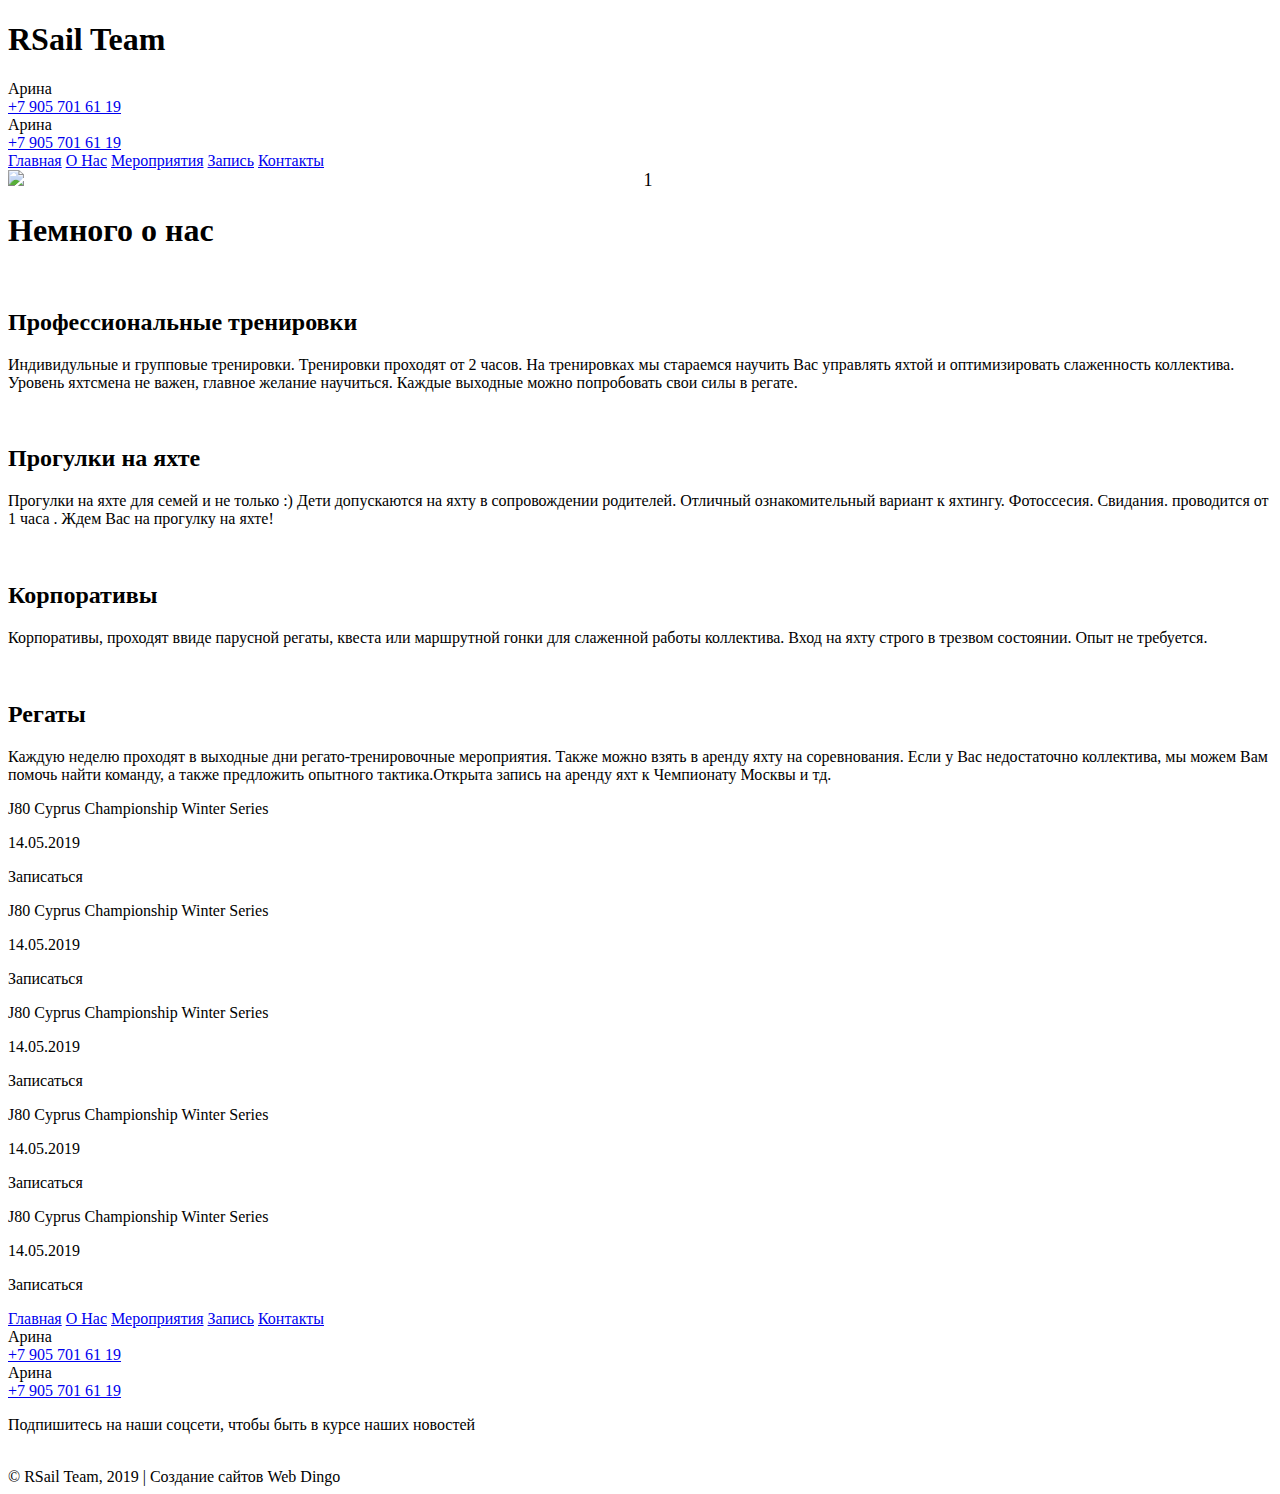
==== index.html @ 5bf7dda9 "About ready not font" ====
<!DOCTYPE html>
<html lang="en">

<head>
    <meta charset="UTF-8">
    <meta name="viewport" content="width=device-width, initial-scale=1.0">
    <meta http-equiv="X-UA-Compatible" content="ie=edge">
    <title>Главная</title>
    <!-- <link rel="stylesheet" href="libs/assets/owl.carousel.min.css">
    <link rel="stylesheet" href="libs/assets/owl.theme.default.css"> -->


    <link href="https://fonts.googleapis.com/css?family=Roboto:400,700&display=swap" rel="stylesheet">


    <link rel="stylesheet" href="css/style.css">
    <!-- <link rel="stylesheet" href="css/main.css">
    <link rel="stylesheet" href="css/header-top.css">
    <link rel="stylesheet" href="css/header-menu.css">
    <link rel="stylesheet" href="css/content.css">
    <link rel="stylesheet" href="css/footer.css"> -->

</head>

<body>
    <!-- header-top-panel -->
    <div class="header-top-panel">
        <div class="container">
            <div class="header-top_row">
                <div class="logo">
                    <h1 class="logo-text">R<span class="logo-span-s">S</span>ail T<span class="logo-span-e">e</span>am</h1>
                </div>
            <!-- <div class="header-contact"> -->
                <div class="header-top-user_row">
                    <div class="header-contact_user">
                        <div class="top_user"><img class="img-user" src="img/captain.png" width="40" alt=""><span class="header-contact_name">Арина</span></div>
                        <div class="top_user"><a class="user-link" href="#"><img class="img-user" src="img/whatsapp.png" width="40" alt=""><span class="header-contact_tel">+7 905 701 61 19</span></a></div>
                    </div>
                    <div class="header-contact_user">
                        <div class="top_user"><img class="img-user" src="img/captain.png" width="40" alt=""><span class="header-contact_name">Арина</span></div>
                        <div class="top_user"><a class="user-link" href="#"><img class="img-user" src="img/whatsapp.png" width="40" alt=""><span class="header-contact_tel">+7 905 701 61 19</span></a></div>
                    </div>

                </div>
            <!-- </div> -->
            </div>
        </div>
    </div>
    <!-- //header-top-panel -->

    <!-- header-menu -->
    <div class="header-menu">
        <div class="container">
                <div class="dropmenu"><a href="#" id="drop-menu" class="btn-menu"><span></span></a></div>
            <nav id="DMenu" class="header-nav">
                <a class="header__nav-link header__nav-link--active" href="index.html">Главная</a>
                <a class="header__nav-link" href="about.html">О Нас</a>
                <a class="header__nav-link" href="#">Мероприятия</a>
                <a class="header__nav-link" href="#">Запись</a>
                <a class="header__nav-link" href="#">Контакты</a>
            </nav>
        </div>
    </div>
     <!-- //header-menu -->

     <!-- содержимое сайта content -->
     <div class="content">
        <div class="container">
            <div class="content_row">
                <!-- Левый блок с контентом -->
                <div class="content-left">
                    <!-- блок с каруселью -->
                    <link type="text/css" rel="stylesheet" href="css/swiper.min.css" />
                    <style>
                        .swiper-container {
                            width: 100%;
                        }
                        .swiper-slide {
                            text-align: center;
                            font-size: 18px;
                            background: #fff;
                            /* Center slide text vertically */
                            display: -webkit-box;
                            display: -ms-flexbox;
                            display: -webkit-flex;
                            display: flex;
                            -webkit-box-pack: center;
                            -ms-flex-pack: center;
                            -webkit-justify-content: center;
                            justify-content: center;
                            -webkit-box-align: center;
                            -ms-flex-align: center;
                            -webkit-align-items: center;
                            align-items: center;
                        }
                        .swiper-slide img{
                            width: 100%;
                        }
                    </style>
                    <div class="swiper-container">
                        <div class="swiper-wrapper">
                            <div class="swiper-slide">
                                <img src="img/carusel.png" alt="1">
                            </div>
                        </div>
                        <div class="swiper-pagination"></div>
                    </div>
                    <script type="text/javascript" src="js/swiper.min.js"></script>
                    <script>
                        window.onload = function(){
                            var swiper = new Swiper('.swiper-container', {
                                pagination: {
                                    el: '.swiper-pagination',
                                },
                            });
                            window.onresize = function() {
                                console.log('d');
                                swiper.updateSlides();
                            };
                        };
                    </script>
                    <!-- <div class="m-carousel">
                        <div class="carousel">
                            <div class="carousel-img">
                                <img src="img/carusel.png" alt="1">
                            </div>
                            <div class="carousel-img">
                                <img src="img/carusel.png" alt="1">
                            </div>
                            <div class="carousel-img">
                                <img src="img/carusel.png" alt="1">
                            </div>
                        </div>
                     </div> -->
                    <!-- блок с каруселью -->

                    <h1 class="h-title">Немного о нас</h1>
                    <!-- блок карточки -->
                    <div class="card-row">
                        <div class="card">
                            <img src="img/windsurfing.png" alt="">
                            <h2 class="card-title">Профессиональные тренировки</h2>
                            <p class="card-text">Индивидульные и групповые тренировки. Тренировки проходят от 2 часов. На тренировках мы стараемся научить Вас управлять яхтой и оптимизировать слаженность коллектива. Уровень яхтсмена не важен, главное желание научиться. Каждые выходные можно попробовать свои силы в регате.</p>
                        </div>
                        <div class="card">
                            <img src="img/summer.png" alt="">
                            <h2 class="card-title">Прогулки на яхте</h2>
                            <p class="card-text">Прогулки на яхте для семей и не только :) Дети допускаются на яхту в сопровождении родителей. Отличный ознакомительный вариант к яхтингу. Фотоссесия. Свидания. проводится от 1 часа . Ждем Вас на прогулку на яхте!</p>
                        </div>
                        <div class="card">
                            <img src="img/summer-holidays.png" alt="">
                            <h2 class="card-title">Корпоративы</h2>
                            <p class="card-text">Корпоративы, проходят ввиде парусной регаты, квеста или маршрутной гонки для слаженной работы коллектива. Вход на яхту строго в трезвом состоянии. Опыт не требуется.</p>
                        </div>
                        <div class="card">
                            <img src="img/regatta.png" alt="">
                            <h2 class="card-title">Регаты</h2>
                            <p class="card-text">Каждую неделю проходят в выходные дни регато-тренировочные мероприятия. Также можно взять в аренду яхту на соревнования. Если у Вас недостаточно коллектива, мы можем Вам помочь найти команду, а также предложить опытного тактика.Открыта запись на аренду яхт к Чемпионату Москвы и тд.</p>
                        </div>
                    </div>
                    <!-- //блок карточки -->
                </div>
                <!-- //Левый блок с контентом -->

                <!-- Правый блок с мероприятиями -->
                <div class="content-right">
                    <!-- блок с мероприятием  -->
                    <div class="content-right_event">
                        <p class="event-title">J80 Cyprus Championship Winter Series</p>
                        <div class="event-row">
                            <p class="event-data">14.05.2019</p>
                            <p class="event-record">Записаться</p>
                        </div>
                    </div>
                     <!-- //блок с мероприятием  -->
                    <!-- блок с мероприятием  -->
                    <div class="content-right_event">
                        <p class="event-title">J80 Cyprus Championship Winter Series</p>
                        <div class="event-row">
                            <p class="event-data">14.05.2019</p>
                            <p class="event-record">Записаться</p>
                        </div>
                    </div>
                     <!-- //блок с мероприятием  -->
                    <!-- блок с мероприятием  -->
                    <div class="content-right_event">
                        <p class="event-title">J80 Cyprus Championship Winter Series</p>
                        <div class="event-row">
                            <p class="event-data">14.05.2019</p>
                            <p class="event-record">Записаться</p>
                        </div>
                    </div>
                     <!-- //блок с мероприятием  -->
                    <!-- блок с мероприятием  -->
                    <div class="content-right_event">
                        <p class="event-title">J80 Cyprus Championship Winter Series</p>
                        <div class="event-row">
                            <p class="event-data">14.05.2019</p>
                            <p class="event-record">Записаться</p>
                        </div>
                    </div>
                     <!-- //блок с мероприятием  -->
                    <!-- блок с мероприятием  -->
                    <div class="content-right_event">
                        <p class="event-title">J80 Cyprus Championship Winter Series</p>
                        <div class="event-row">
                            <p class="event-data">14.05.2019</p>
                            <p class="event-record">Записаться</p>
                        </div>
                    </div>
                     <!-- //блок с мероприятием  -->
                   

                </div>
                <!-- //Правый блок с мероприятиями -->
                
            </div>
        </div>
     </div>
     <!-- //содержимое сайта content -->

     <!-- футер -->
     <footer class="footer">
         <div class="container">
            <div class="footer-row">
                <div class="footer-menu">
                    <nav class="footer-nav">
                        <a class="footer__nav-link footer__nav-link--active" href="#">Главная</a>
                        <a class="footer__nav-link" href="#">О Нас</a>
                        <a class="footer__nav-link" href="#">Мероприятия</a>
                        <a class="footer__nav-link" href="#">Запись</a>
                        <a class="footer__nav-link" href="#">Контакты</a>
                    </nav>
                </div>

                <div class="footer-user">
                    <div class="header-top-user_row">
                        <div class="header-contact_user">
                            <div class="top_user"><img class="img-user" src="img/captain.png" width="40" alt=""><span class="header-contact_name">Арина</span></div>
                            <div class="top_user"><a class="fuser-link" href="#"><img class="img-user" src="img/whatsapp.png" width="40" alt=""><span class="header-contact_tel">+7 905 701 61 19</span></a></div>
                        </div>
                        <div class="header-contact_user">
                            <div class="top_user"><img class="img-user" src="img/captain.png" width="40" alt=""><span class="header-contact_name">Арина</span></div>
                            <div class="top_user"><a class="fuser-link" href="#"><img class="img-user" src="img/whatsapp.png" width="40" alt=""><span class="header-contact_tel">+7 905 701 61 19</span></a></div>
                        </div>
    
                    </div>
                </div>

                <div class="footer-socialnet">
                    <p class="subsoc">Подпишитесь на наши соцсети, чтобы быть в курсе наших новостей</p>
                    <a href="#"><img src="img/instagram.png" alt=""></a>
                    <a href="#"><img src="img/vk.png" alt=""></a>
                    <a href="#"><img src="img/facebook.png" alt=""></a>
                    
                </div>

            </div>
            <div class="author">© RSail Team, 2019 | Создание сайтов Web Dingo</div>     
         </div>     
     </footer>
     <!-- //футер -->


     <script src="js/menu.js"></script>



     <!-- <script src="js/jq/jquery-3.4.1.min.js"></script>
     <script src="libs/owl.carousel.min.js"></script>
     <script src="js/main.js"></script> -->

</body>

</html>
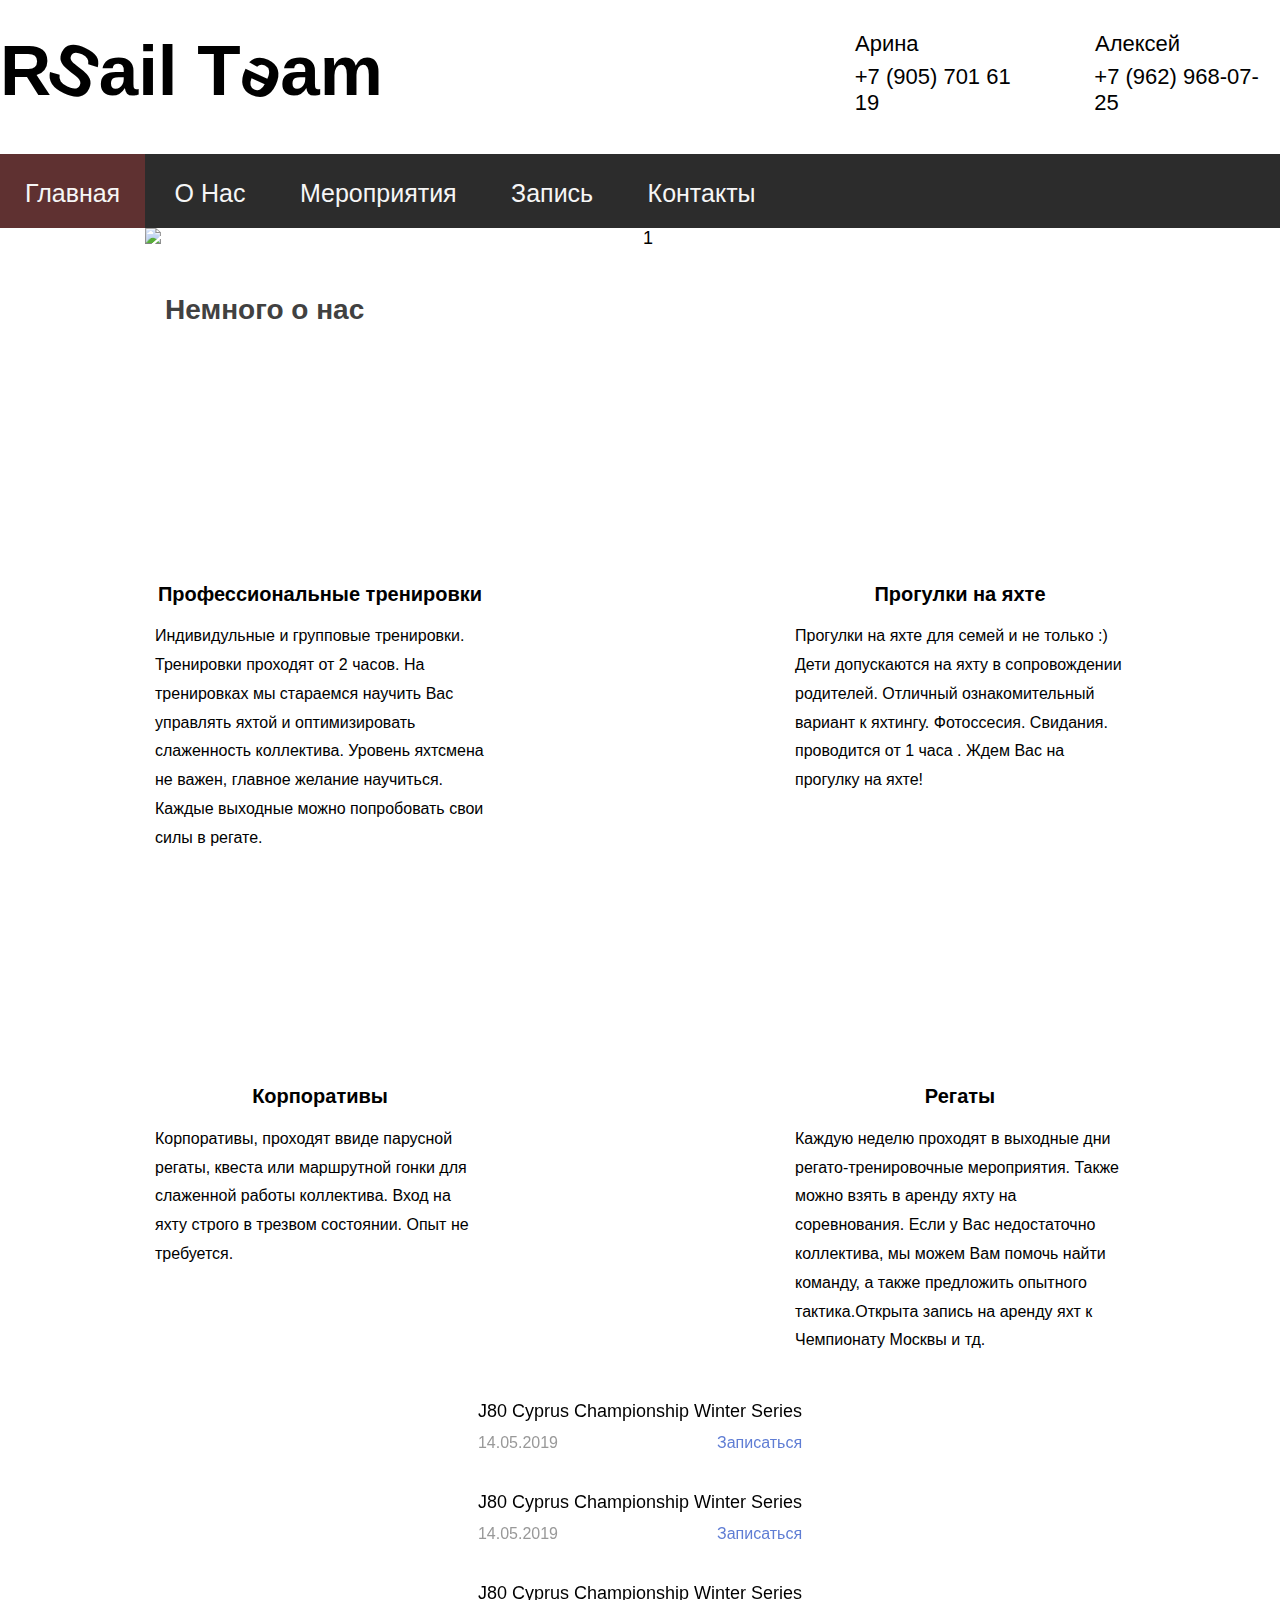
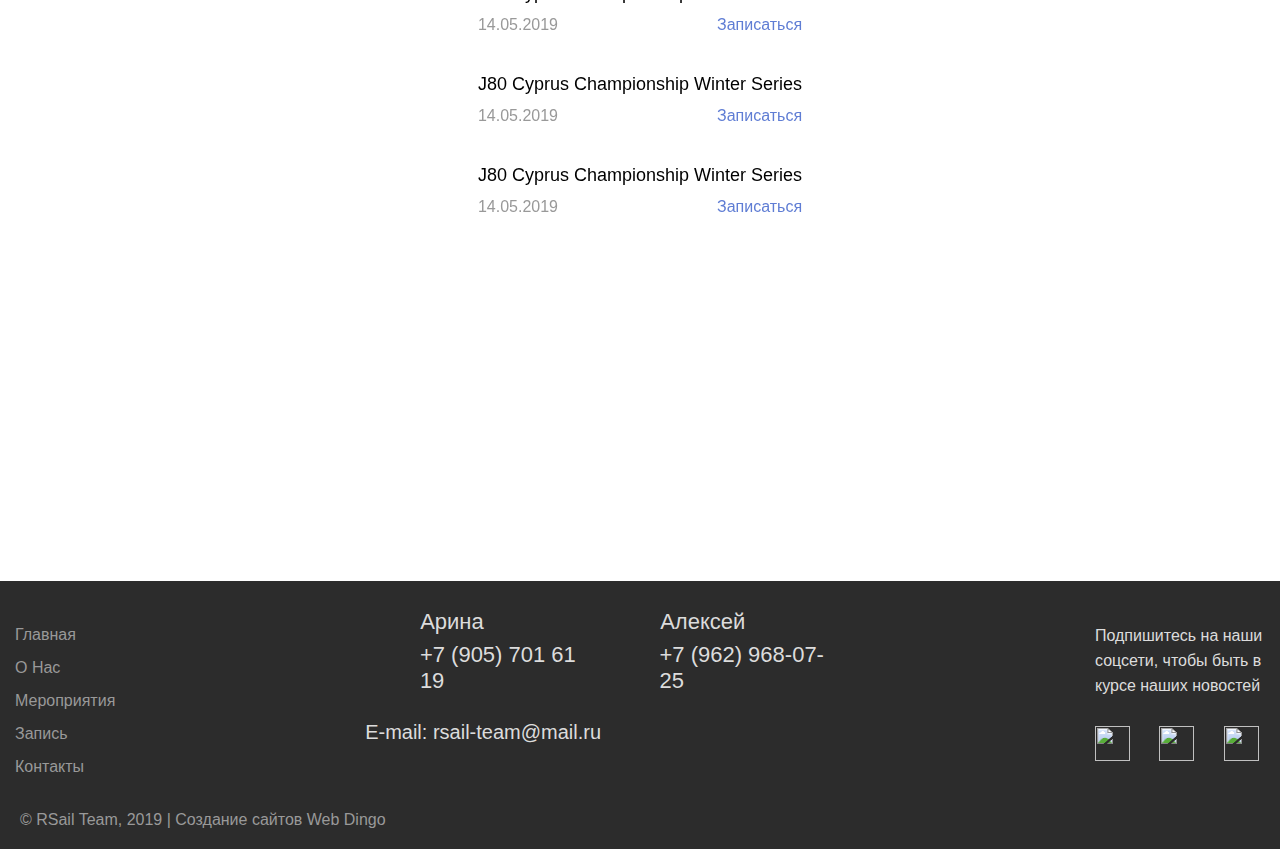
==== commit 677c067f: "fonts is Index 27.02.20" ====
--- a/index.html
+++ b/index.html
@@ -10,15 +10,17 @@
     <link rel="stylesheet" href="libs/assets/owl.theme.default.css"> -->
 
 
-    <link href="https://fonts.googleapis.com/css?family=Roboto:400,700&display=swap" rel="stylesheet">
-
-
+    <link href="https://fonts.googleapis.com/css?family=Farro:400,700|Noto+Serif:400,700|PT+Sans:400,700&display=swap&subset=cyrillic-ext,latin-ext" rel="stylesheet">
+
+        
     <link rel="stylesheet" href="css/style.css">
+    <link rel="stylesheet" href="css/fonts.css">
     <!-- <link rel="stylesheet" href="css/main.css">
     <link rel="stylesheet" href="css/header-top.css">
     <link rel="stylesheet" href="css/header-menu.css">
     <link rel="stylesheet" href="css/content.css">
     <link rel="stylesheet" href="css/footer.css"> -->
+    
 
 </head>
 
@@ -34,13 +36,12 @@
                 <div class="header-top-user_row">
                     <div class="header-contact_user">
                         <div class="top_user"><img class="img-user" src="img/captain.png" width="40" alt=""><span class="header-contact_name">Арина</span></div>
-                        <div class="top_user"><a class="user-link" href="#"><img class="img-user" src="img/whatsapp.png" width="40" alt=""><span class="header-contact_tel">+7 905 701 61 19</span></a></div>
-                    </div>
-                    <div class="header-contact_user">
-                        <div class="top_user"><img class="img-user" src="img/captain.png" width="40" alt=""><span class="header-contact_name">Арина</span></div>
-                        <div class="top_user"><a class="user-link" href="#"><img class="img-user" src="img/whatsapp.png" width="40" alt=""><span class="header-contact_tel">+7 905 701 61 19</span></a></div>
-                    </div>
-
+                        <div class="top_user"><a class="user-link" href="#"><img class="img-user" src="img/whatsapp.png" width="40" alt=""><span class="header-contact_tel">+7 (905) 701 61 19</span></a></div>
+                    </div>
+                    <div class="header-contact_user">
+                        <div class="top_user"><img class="img-user" src="img/captain.png" width="40" alt=""><span class="header-contact_name">Алексей</span></div>
+                        <div class="top_user"><a class="user-link" href="#"><img class="img-user" src="img/whatsapp.png" width="40" alt=""><span class="header-contact_tel">+7 (962) 968-07-25</span></a></div>
+                    </div>
                 </div>
             <!-- </div> -->
             </div>
@@ -55,7 +56,7 @@
             <nav id="DMenu" class="header-nav">
                 <a class="header__nav-link header__nav-link--active" href="index.html">Главная</a>
                 <a class="header__nav-link" href="about.html">О Нас</a>
-                <a class="header__nav-link" href="#">Мероприятия</a>
+                <a class="header__nav-link" href="activity-item.html">Мероприятия</a>
                 <a class="header__nav-link" href="#">Запись</a>
                 <a class="header__nav-link" href="#">Контакты</a>
             </nav>
@@ -221,45 +222,45 @@
 
      <!-- футер -->
      <footer class="footer">
-         <div class="container">
-            <div class="footer-row">
-                <div class="footer-menu">
-                    <nav class="footer-nav">
-                        <a class="footer__nav-link footer__nav-link--active" href="#">Главная</a>
-                        <a class="footer__nav-link" href="#">О Нас</a>
-                        <a class="footer__nav-link" href="#">Мероприятия</a>
-                        <a class="footer__nav-link" href="#">Запись</a>
-                        <a class="footer__nav-link" href="#">Контакты</a>
-                    </nav>
-                </div>
-
-                <div class="footer-user">
-                    <div class="header-top-user_row">
-                        <div class="header-contact_user">
-                            <div class="top_user"><img class="img-user" src="img/captain.png" width="40" alt=""><span class="header-contact_name">Арина</span></div>
-                            <div class="top_user"><a class="fuser-link" href="#"><img class="img-user" src="img/whatsapp.png" width="40" alt=""><span class="header-contact_tel">+7 905 701 61 19</span></a></div>
-                        </div>
-                        <div class="header-contact_user">
-                            <div class="top_user"><img class="img-user" src="img/captain.png" width="40" alt=""><span class="header-contact_name">Арина</span></div>
-                            <div class="top_user"><a class="fuser-link" href="#"><img class="img-user" src="img/whatsapp.png" width="40" alt=""><span class="header-contact_tel">+7 905 701 61 19</span></a></div>
-                        </div>
-    
-                    </div>
-                </div>
-
-                <div class="footer-socialnet">
-                    <p class="subsoc">Подпишитесь на наши соцсети, чтобы быть в курсе наших новостей</p>
-                    <a href="#"><img src="img/instagram.png" alt=""></a>
-                    <a href="#"><img src="img/vk.png" alt=""></a>
-                    <a href="#"><img src="img/facebook.png" alt=""></a>
-                    
-                </div>
-
-            </div>
-            <div class="author">© RSail Team, 2019 | Создание сайтов Web Dingo</div>     
-         </div>     
-     </footer>
-     <!-- //футер -->
+        <div class="container">
+           <div class="footer-row">
+               <div class="footer-menu">
+                   <nav class="footer-nav">
+                       <a class="footer__nav-link footer__nav-link--active" href="index.html">Главная</a>
+                       <a class="footer__nav-link" href="about.html">О Нас</a>
+                       <a class="footer__nav-link" href="activity.html">Мероприятия</a>
+                       <a class="footer__nav-link" href="#">Запись</a>
+                       <a class="footer__nav-link" href="#">Контакты</a>
+                   </nav>
+               </div>
+
+               <div class="footer-user">
+                <div class="header-top-user_row">
+                    <div class="header-contact_user">
+                        <div class="top_user"><img class="img-user" src="img/captain.png" width="40" alt=""><span class="header-contact_name">Арина</span></div>
+                        <div class="top_user"><a class="fuser-link" href="#"><img class="img-user" src="img/whatsapp.png" width="40" alt=""><span class="header-contact_tel">+7 (905) 701 61 19</span></a></div>
+                    </div>
+                    <div class="header-contact_user">
+                        <div class="top_user"><img class="img-user" src="img/captain.png" width="40" alt=""><span class="header-contact_name">Алексей</span></div>
+                        <div class="top_user"><a class="fuser-link" href="#"><img class="img-user" src="img/whatsapp.png" width="40" alt=""><span class="header-contact_tel">+7 (962) 968-07-25</span></a></div>
+                    </div>
+                </div>
+                   <p>E-mail: rsail-team@mail.ru</p>
+               </div>
+
+               <div class="footer-socialnet">
+                   <p class="subsoc">Подпишитесь на наши соцсети, чтобы быть в курсе наших новостей</p>
+                   <a href="#"><img src="img/instagram.png" alt=""></a>
+                   <a href="#"><img src="img/vk.png" alt=""></a>
+                   <a href="#"><img src="img/facebook.png" alt=""></a>
+                   
+               </div>
+
+           </div>
+           <div class="author">© RSail Team, 2019 | Создание сайтов Web Dingo</div>     
+        </div>     
+    </footer>
+    <!-- //футер -->
 
 
      <script src="js/menu.js"></script>
--- a/css/style.css
+++ b/css/style.css
@@ -0,0 +1,568 @@
+/* font-family: 'Roboto', sans-serif; */
+* {
+    /* поддерживает Firefox, WebKit, Opera и IE8+ */
+    -moz-box-sizing: border-box;
+    box-sizing: border-box;
+}
+body {
+    margin: 0;
+    font-family: 'Roboto', sans-serif;
+}
+.container {
+    max-width: 1300px;
+    /* min-width: 0; */
+    margin-right: auto;
+    margin-left: auto;
+}
+
+.crumbs {
+    font-size: 18px;
+}
+.crumbs>span {
+    color: #999999;
+}
+
+
+/* -------------верхнее меню header-top-panel--------------  */
+.user-link {
+    display: flex;
+    align-items: center;
+    text-decoration: none;
+    color: black;
+}
+
+.header-top-panel {
+    padding-top: 30px;
+    padding-bottom: 30px;
+}
+.header-top_row {
+    display: flex;
+    flex-direction: row; /*Делает строчный*/
+    justify-content: space-between; /*Распределяет пространство между блоками */
+    align-items: center; /*Выравнивает элементы по одной линии по центру */
+}
+@media(max-width: 880px) {
+    .header-top_row {
+        flex-direction: column;
+        justify-content: right;
+    }
+}
+.logo-text {
+    margin: 0;
+    font-size: 71px;
+
+    font-family: 'Calibri', sans-serif;
+}
+@media(max-width: 380px) {
+    .logo-text {
+        font-size: 55px;
+    }
+    .logo-span-e {
+        height: 77px !important;  
+    }
+}
+.logo-span-s{
+    display: inline-block;
+    /* color: red; */
+    transform: rotate(25deg);
+}
+.logo-span-e{
+    height: 94px;
+    display: inline-block;
+    /* color: red; */
+    -moz-transform: rotate(-155deg); /* Для Firefox */
+    -ms-transform: rotate(-155deg); /* Для IE */
+    -webkit-transform: rotate(-155deg); /* Для Safari, Chrome, iOS */
+    -o-transform: rotate(-155deg); /* Для Opera */
+    transform: rotate(-155deg);
+}
+
+.header-top-user_row {
+    display: flex;
+    flex-direction: row; /*Делает строчный*/
+    justify-content: space-between; /*Распределяет пространство между блоками */
+    align-items: center; /*Выравнивает элементы по одной линии по центру */  
+
+    font-family: 'Calibri-bold', sans-serif;
+    font-size: 22px;
+}
+@media(max-width: 680px) {
+    .header-top-user_row {
+        flex-direction: column; /*Делает строчный*/
+    }
+}
+@media(max-width: 450px) {
+    .header-top-user_row {
+        display: none;
+    }
+}
+.header-contact_user {
+    width: 240px;
+    /* height: 90px; */
+}
+.top_user {
+    display: flex;
+    align-items: center;
+    margin-bottom: 7px;
+}
+.img-user {
+    margin-right: 15px;
+}
+/* --------------//верхнее меню  header-top-panel-----------------*/
+
+/* ------------------------Настройка главного меню--------------------------------- */
+.header-menu {
+    
+    background: #2c2c2c;
+}
+
+/* Настройка кнопки и меню */
+.dropmenu {
+    padding-top: 12px;
+    padding-bottom: 12px;
+    padding-left: 20px;
+    display: none;
+}
+.UpDrop {
+    display: block;
+}
+@media(max-width: 750px) {
+    .dropmenu {
+        display: block;
+    }
+    .UpDrop {
+        display: block !important;
+        transition: transform 0.2s;
+    }
+
+}
+.btn-menu {
+    margin-right: auto;
+    display: block;
+    width: 50px;
+    height: 50px;
+    border-radius: 50%;
+    background-color: gray;
+    position: relative;
+    
+}
+.btn-menu span,
+.btn-menu span::before,
+.btn-menu span::after {
+    position: absolute;
+    height: 2px;
+    width: 20px;
+    background-color: #222;
+    top: 50%; margin-top: -1px;
+    left: 50%; margin-left: -10px;
+}
+.btn-menu span::before,
+.btn-menu span::after {
+    content: '';
+    display: block;
+    transition: 0.3s;
+
+}
+.btn-menu span::before {
+    transform: translateY(-5px);
+}
+.btn-menu span::after{
+    transform: translateY(5px);
+}
+.drop-menu-active span {
+    height: 0;
+}
+.drop-menu-active span::before {
+    transform: rotate(35deg);
+}
+.drop-menu-active span::after {
+    transform: rotate(-35deg);
+}
+
+/* Настройка кнопки и меню */
+
+
+
+.header__nav-link {
+    display: inline-block;
+    padding: 25px 25px 25px;
+    padding-bottom: 20px;
+    text-decoration: none;
+
+    color: #f6f6f6;
+    font-size: 25px;
+
+}
+@media(max-width: 800px) {
+    .header__nav-link {
+        font-size: 21px;
+    }
+}
+@media(max-width: 750px) {
+    .header-nav {
+        display: none;
+    }
+    .header__nav-link {
+        display: flex;
+    }
+}
+.header__nav-link:hover {
+    background-color: #5f3131;   
+    transition: background-color 0.2s;
+}
+.header__nav-link--active {
+    background-color: #5f3131;
+}
+
+/* ------------------------//Настройка главного меню--------------------------------- */
+
+/* ----------------------------------Настройка контента ------------------------------ */
+/* Настройка скрола для правого блока при заполнении 800px h  */
+.content-right::-webkit-scrollbar { width: 3px; height: 3px;}
+.content-right::-webkit-scrollbar-button {  background-color: #666; }
+.content-right::-webkit-scrollbar-track {  background-color: #999;}
+.content-right::-webkit-scrollbar-track-piece { background-color: #ffffff;}
+.content-right::-webkit-scrollbar-thumb { height: 50px; background-color: #666; border-radius: 3px;}
+.content-right::-webkit-scrollbar-corner { background-color: #999;}
+.content-right::-webkit-resizer { background-color: #666;}
+/* //Настройка скрола для правого блока при заполнении 800px h  */
+
+
+.content_row {
+    display: flex;
+    flex-direction: row; /*Делает строчный*/
+    flex-wrap: wrap;
+    justify-content: center;
+}
+@media(max-width: 980px) {
+    .content_row {
+        display: flex;
+        flex-direction: column; /*Делает блочным*/
+
+    }
+}
+
+/* Настройка левого блока контента */
+
+/* Настройка карусели */
+.carousel {
+   width: 100%;
+    height: 330px;
+}
+
+.carousel-img>img {
+    width: 100%;
+    height: 330px;
+}
+
+/* //Настройка карусели */
+.content-left {
+    max-width: 990px;
+}
+
+.h-title {
+    margin: 0;
+    padding-top: 45px;
+    padding-left: 20px;
+    padding-bottom: 50px;
+
+    color: #414141;
+
+    font-family: 'Roboto', sans-serif;
+    font-size: 28px;
+}
+/* Настройка карточек */
+.card-row {
+    display: flex;
+    justify-content: space-between;
+    flex-wrap: wrap;
+    flex-direction: row;
+}
+@media(max-width: 716px) {
+    .card-row {
+        justify-content: center;
+    }
+}
+
+.card{
+    max-width: 350px;
+    min-width: 250px;
+    padding: 10px;
+}
+.card>img {
+    display: block;
+    margin-right: auto;
+    margin-left: auto;
+    max-width: 160px;
+    height: 180px;
+}
+.card-title {
+    text-align: center;
+    font-size: 20px;
+}
+.card-text {
+    font-size: 16px;
+    font-family: 'Roboto',sans-serif;
+    line-height: 1.8;
+}
+/* //Настройка карточек */
+
+/* //Настройка левого блока контента */
+
+/* Настройка правого блока с мероприятиями */
+.content-right {
+    position: sticky;
+    top:0;
+    min-width: 300px;
+    height: 800px;
+    overflow: overlay;
+    font-family: 'Calibri', sans-serif;
+}
+@media(max-width: 980px) {
+    .content-right {
+        margin: auto;
+    }
+}
+.content-right_event {
+    width: 100%;
+    padding: 20px 0px;
+    transition: background-color 0.2s;
+}
+
+.event-title, .event-data, .event-record {
+    margin: 0;
+}
+.event-data {
+    color: #999999;
+    font-size: 16px;
+}
+.event-row {
+    display: flex;
+    flex-direction: row;
+    justify-content: space-between;
+
+}
+.event-title {
+    padding-bottom: 12px;
+    font-size: 18px;
+}
+
+.event-record {
+    color: #5f7dd4;
+    font-size: 16px;
+}
+.event-record:hover  {
+    color: #5f3131;
+    cursor: pointer;
+}
+.content-right_event:hover {
+    background-color: #eaeaea; 
+}
+
+/* //Настройка правого блока с мероприятиями */
+
+/* ----------------------------------//Настройка контента ------------------------------ */
+/* --------------------------------Настройка footer -----------------------  */
+footer {
+    /* position: absolute; */
+    bottom: 0;
+    background-color: #2c2c2c;
+    color: #dcdcdc;
+    font-family: 'Calibri', sans-serif;
+}
+
+.footer-row {
+    padding: 15px;
+    display: flex;
+    align-items: center;
+    flex-direction: row;
+    justify-content: space-between;
+    flex-wrap: wrap;
+}
+.fuser-link {
+    display: flex;
+    align-items: center;
+    text-decoration: none;
+    color: #dcdcdc;
+}
+.footer__nav-link:hover {
+    transition: color 0.2s;
+    color: #dfdede;  
+}
+.footer-socialnet {
+    max-width: 170px;
+}
+.footer-socialnet a {
+    text-decoration: none;
+    outline: none;
+    margin-left: 25px;
+    
+}
+.footer-socialnet a:nth-child(2) {
+    margin-left: 0px;
+}
+.footer-socialnet img{
+    margin-top: 12px;
+    width: 35px;
+    height: 35px;
+}
+
+
+.footer-nav {
+    padding-top: 15px;
+    /* padding-left: 20px; */
+    display: flex;
+    flex-direction: column;
+}
+
+.footer__nav-link {
+    display: block;
+    padding-top: 15px;
+    text-decoration: none;
+    color: #999999;
+
+    font-size: 16px;
+}
+.footer-user>p {
+    font-size: 20px;
+}
+
+
+.author {
+    padding: 20px;
+    color: #999999;
+}
+.subsoc {
+    line-height: 25px;
+}
+
+/* -------------------------------- //Настройка footer -----------------------  */
+
+
+
+/* ---------------------Стили страницы Мероприятия--------------------------- */
+.card-activity {
+    padding: 5px;
+    margin-bottom: 25px;
+}
+.card-activity_row {
+    display: flex;
+
+}
+@media(max-width: 900px) {
+    .card-activity_row {
+        align-items: center;
+        flex-direction: column;
+    }
+}
+.card-activity_img>img {
+    width: 225px;
+    height: 150px;
+}
+.card-activity_text {
+    margin-left: 20px;
+    font-size: 16px;
+    font-family: Arial, sans-serif;
+}
+.card-activity_title>a {
+    text-decoration: none;
+    color: #000000;
+    margin-top: 10px;
+    margin-bottom: 10px;
+    font-size: 18px;
+}
+.card-activity_title>a:hover {
+    color: #5f3131;
+}
+.card-activity_title>span {
+    color: #999999;
+    font-size: 18px;
+}
+.card-activity_description {
+    line-height: 1.5;
+}
+.card-activity_gogo {
+    margin-top: 20px;
+    
+}
+.card-activity_gogo>a {
+    cursor: pointer;
+    text-decoration: none;
+    font-size: 20px;
+    color: #0069d9;
+    font-weight: bold;
+    font-family: Arial, sans-serif;
+}
+.card-activity_gogo>a:hover {
+    color: #999999;
+    text-decoration: underline;
+    transition: 0.5s;
+    
+}
+.pagination {
+    text-align: center;
+    /* max-width: 370px; */
+    margin-left: auto;
+    margin-right: auto;
+    margin-top: 250px;
+    /* background: red; */
+}
+.pagination_row {
+    display: flex;
+    justify-content: center;
+    align-items: center;
+}
+.pagination-text {
+    font-size: 20px;
+    margin-right: 20px;
+    margin-left: 20px;
+    transition: 0.3s;
+}
+.pagination-text:hover {
+    cursor: pointer;
+    color: #dddddd;
+    
+}
+@media(max-width: 900px) {
+    .pagination-text {
+        font-size: 16px;
+        margin-right: 0px;
+        margin-left: 0px;
+    }
+}
+
+.pagination>ul {
+    display: flex;
+    padding: 0;
+}
+.pagination>ul>li {
+    list-style-type: none;
+    border-radius: 50%;
+    text-align: center;
+    width: 35px;
+    height: 35px;
+    
+    display: flex;
+    align-items: center;
+    justify-content: center;
+    transition: 0.3s;
+
+    font-size: 20px;
+}
+.pagination>ul>li:hover {
+    background: #dddddd;
+    cursor: pointer;
+    
+}
+.pagination_active {
+    background: #5f3131;
+    color: #ffffff;
+}
+.pagination_active:hover {
+    background: #5f3131 !important; 
+}
+
+
+
+
+/* ---------------------//Стили страницы Мероприятия--------------------------- */
--- a/css/fonts.css
+++ b/css/fonts.css
@@ -0,0 +1,94 @@
+@font-face{
+
+    font-family: 'Calibri';
+
+    src: url('../fonts/CALIBRI.eot');
+
+    src: url('../fonts/CALIBRI.eot?iefix') format('eot'),
+
+    url('../fonts/CALIBRI.woff') format('woff'),
+
+    url('../fonts/CALIBRI.ttf') format('truetype');
+
+    font-weight: normal;
+
+    font-style: normal;
+}
+@font-face{
+
+    font-family: 'Calibri-bold';
+
+    src: url('../fonts/CALIBRIB.eot');
+
+    src: url('../fonts/CALIBRIB.eot?iefix') format('eot'),
+
+    url('../fonts/CALIBRIB.woff') format('woff'),
+
+    url('../fonts/CALIBRIB.ttf') format('truetype');
+
+    font-weight: normal;
+
+    font-style: normal;
+}
+
+@font-face{
+
+    font-family: 'Andika';
+    
+    src: url('../fonts/Andika.eot');
+    
+    src: url('../fonts/Andika.eot?iefix') format('eot'),
+    
+    url('../fonts/Andika.woff') format('woff'),
+    
+    url('../fonts/Andika.ttf') format('truetype');
+    
+    font-weight: normal;
+    
+    font-style: normal;
+    }
+
+
+@font-face{
+
+    font-family: 'Roboto';
+
+    src: url('../fonts/ROBOTOSLAB-REGULAR.eot');
+
+    src: url('../fonts/ROBOTOSLAB-REGULAR.eot?iefix') format('eot'),
+
+    url('../fonts/ROBOTOSLAB-REGULAR.woff') format('woff'),
+
+    url('../fonts/ROBOTOSLAB-REGULAR.ttf') format('truetype');
+
+    font-weight: normal;
+
+    font-style: normal;
+}
+
+
+
+
+
+
+
+
+
+
+
+
+/* .Calibri {
+    font-family: 'Calibri', sans-serif;
+    font-weight: 900;
+} */
+/* .MyriadPro {
+    font-family: 'PT Sans', sans-serif;
+} */
+/* .Tahoma {
+    font-family: 'Farro', sans-serif;
+} */
+/* .Calibri {
+    font-family: 'Noto Serif', serif;
+} */
+
+
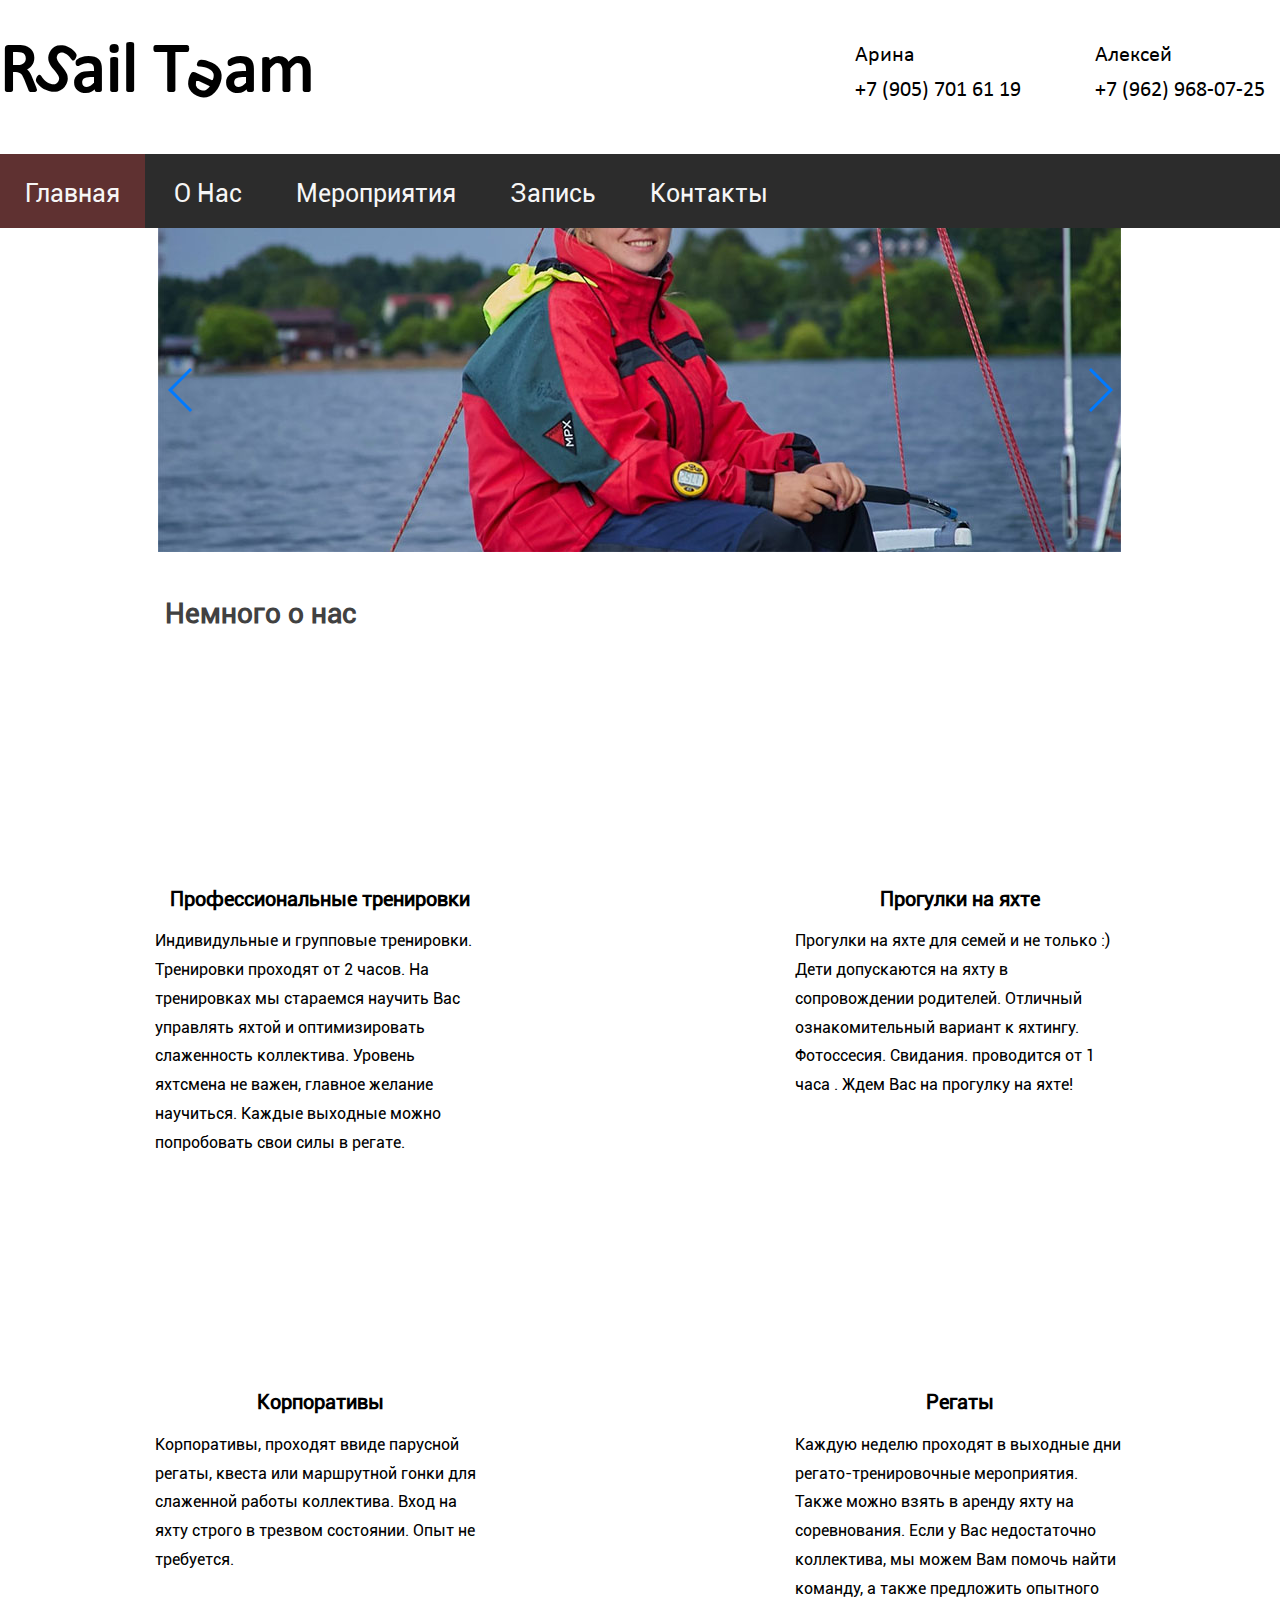
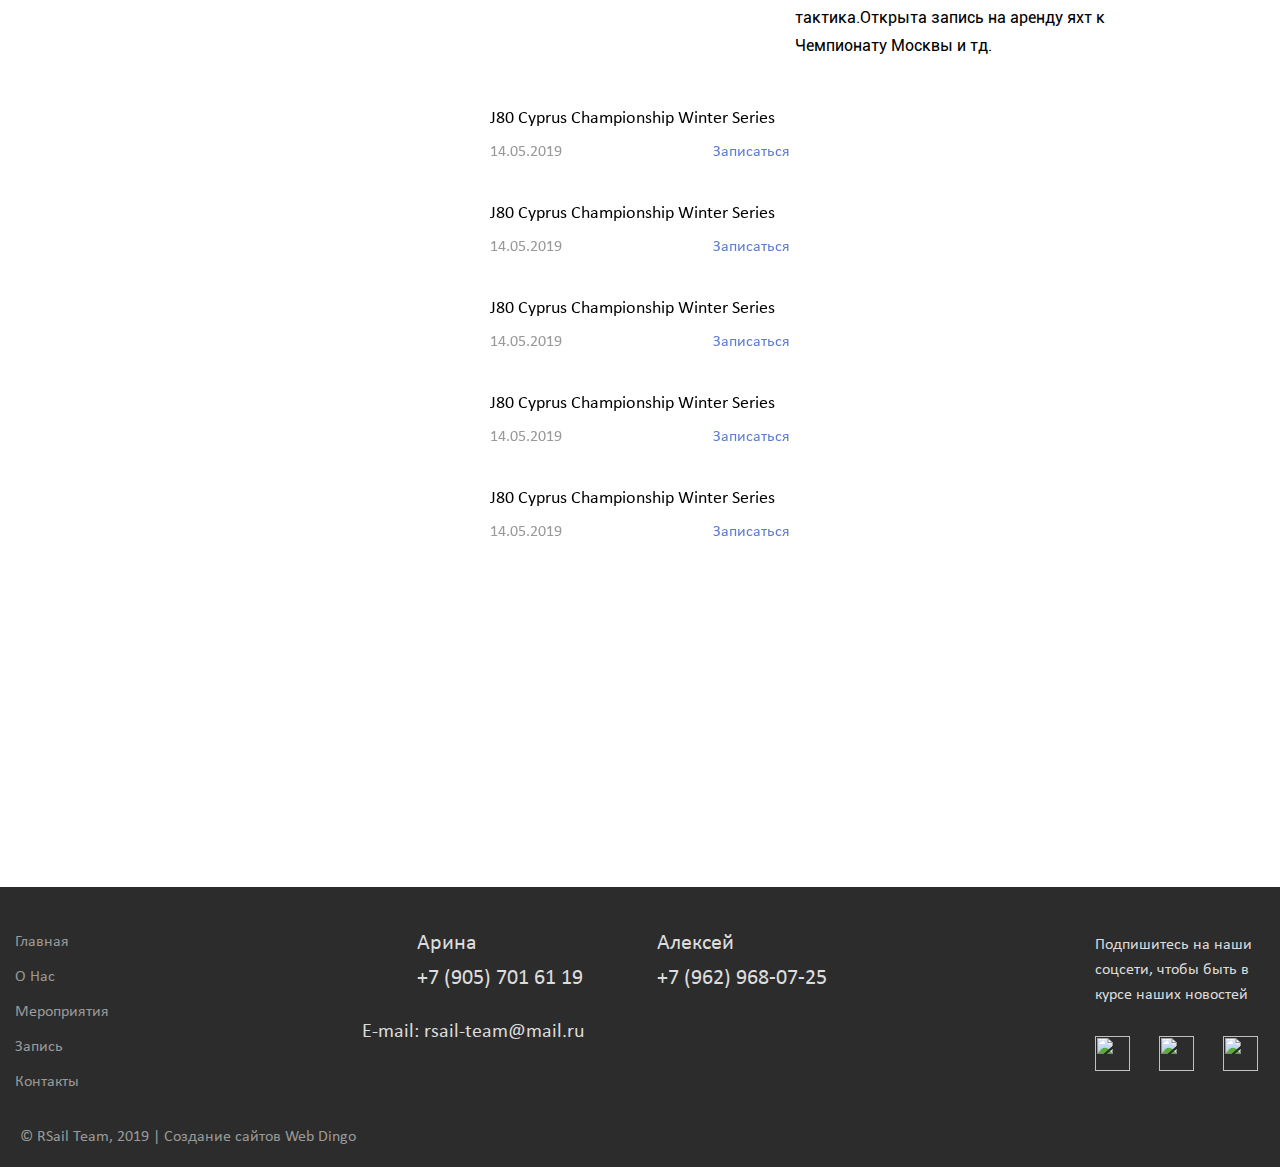
==== commit b647411b: "Верстка страницы контакт" ====
--- a/index.html
+++ b/index.html
@@ -10,9 +10,11 @@
     <link rel="stylesheet" href="libs/assets/owl.theme.default.css"> -->
 
 
-    <link href="https://fonts.googleapis.com/css?family=Farro:400,700|Noto+Serif:400,700|PT+Sans:400,700&display=swap&subset=cyrillic-ext,latin-ext" rel="stylesheet">
-
-        
+    <link
+        href="https://fonts.googleapis.com/css?family=Farro:400,700|Noto+Serif:400,700|PT+Sans:400,700&display=swap&subset=cyrillic-ext,latin-ext"
+        rel="stylesheet">
+
+
     <link rel="stylesheet" href="css/style.css">
     <link rel="stylesheet" href="css/fonts.css">
     <!-- <link rel="stylesheet" href="css/main.css">
@@ -20,7 +22,7 @@
     <link rel="stylesheet" href="css/header-menu.css">
     <link rel="stylesheet" href="css/content.css">
     <link rel="stylesheet" href="css/footer.css"> -->
-    
+
 
 </head>
 
@@ -30,20 +32,27 @@
         <div class="container">
             <div class="header-top_row">
                 <div class="logo">
-                    <h1 class="logo-text">R<span class="logo-span-s">S</span>ail T<span class="logo-span-e">e</span>am</h1>
-                </div>
-            <!-- <div class="header-contact"> -->
+                    <h1 class="logo-text">R<span class="logo-span-s">S</span>ail T<span class="logo-span-e">e</span>am
+                    </h1>
+                </div>
+                <!-- <div class="header-contact"> -->
                 <div class="header-top-user_row">
                     <div class="header-contact_user">
-                        <div class="top_user"><img class="img-user" src="img/captain.png" width="40" alt=""><span class="header-contact_name">Арина</span></div>
-                        <div class="top_user"><a class="user-link" href="#"><img class="img-user" src="img/whatsapp.png" width="40" alt=""><span class="header-contact_tel">+7 (905) 701 61 19</span></a></div>
+                        <div class="top_user"><img class="img-user" src="img/captain.png" width="40" alt=""><span
+                                class="header-contact_name">Арина</span></div>
+                        <div class="top_user"><a class="user-link" href="#"><img class="img-user" src="img/whatsapp.png"
+                                    width="40" alt=""><span class="header-contact_tel">+7 (905) 701 61 19</span></a>
+                        </div>
                     </div>
                     <div class="header-contact_user">
-                        <div class="top_user"><img class="img-user" src="img/captain.png" width="40" alt=""><span class="header-contact_name">Алексей</span></div>
-                        <div class="top_user"><a class="user-link" href="#"><img class="img-user" src="img/whatsapp.png" width="40" alt=""><span class="header-contact_tel">+7 (962) 968-07-25</span></a></div>
-                    </div>
-                </div>
-            <!-- </div> -->
+                        <div class="top_user"><img class="img-user" src="img/captain.png" width="40" alt=""><span
+                                class="header-contact_name">Алексей</span></div>
+                        <div class="top_user"><a class="user-link" href="#"><img class="img-user" src="img/whatsapp.png"
+                                    width="40" alt=""><span class="header-contact_tel">+7 (962) 968-07-25</span></a>
+                        </div>
+                    </div>
+                </div>
+                <!-- </div> -->
             </div>
         </div>
     </div>
@@ -52,7 +61,7 @@
     <!-- header-menu -->
     <div class="header-menu">
         <div class="container">
-                <div class="dropmenu"><a href="#" id="drop-menu" class="btn-menu"><span></span></a></div>
+            <div class="dropmenu"><a href="#" id="drop-menu" class="btn-menu"><span></span></a></div>
             <nav id="DMenu" class="header-nav">
                 <a class="header__nav-link header__nav-link--active" href="index.html">Главная</a>
                 <a class="header__nav-link" href="about.html">О Нас</a>
@@ -62,10 +71,10 @@
             </nav>
         </div>
     </div>
-     <!-- //header-menu -->
-
-     <!-- содержимое сайта content -->
-     <div class="content">
+    <!-- //header-menu -->
+
+    <!-- содержимое сайта content -->
+    <div class="content">
         <div class="container">
             <div class="content_row">
                 <!-- Левый блок с контентом -->
@@ -74,51 +83,57 @@
                     <link type="text/css" rel="stylesheet" href="css/swiper.min.css" />
                     <style>
                         .swiper-container {
-                            width: 100%;
+                            width: 965px;
+                            height: 324px;
                         }
-                        .swiper-slide {
-                            text-align: center;
-                            font-size: 18px;
-                            background: #fff;
-                            /* Center slide text vertically */
-                            display: -webkit-box;
-                            display: -ms-flexbox;
-                            display: -webkit-flex;
-                            display: flex;
-                            -webkit-box-pack: center;
-                            -ms-flex-pack: center;
-                            -webkit-justify-content: center;
-                            justify-content: center;
-                            -webkit-box-align: center;
-                            -ms-flex-align: center;
-                            -webkit-align-items: center;
-                            align-items: center;
-                        }
-                        .swiper-slide img{
-                            width: 100%;
+
+                        .swiper-slide img {
+                            max-width: 100%;
+                            height: auto;
                         }
                     </style>
                     <div class="swiper-container">
+                        <!-- Additional required wrapper -->
                         <div class="swiper-wrapper">
+                            <!-- Slides -->
                             <div class="swiper-slide">
-                                <img src="img/carusel.png" alt="1">
-                            </div>
-                        </div>
+                                <img src="./img/img_slider/1.jpg" alt="">
+                            </div>
+                            <div class="swiper-slide">
+                                <img src="./img/img_slider/2.jpg" alt="">
+                            </div>
+                            <div class="swiper-slide">
+                                <img src="./img/img_slider/1.jpg" alt="">
+                            </div>
+                        </div>
+                        <!-- If we need pagination -->
                         <div class="swiper-pagination"></div>
+
+                        <!-- If we need navigation buttons -->
+                        <div class="swiper-button-prev"></div>
+                        <div class="swiper-button-next"></div>
                     </div>
                     <script type="text/javascript" src="js/swiper.min.js"></script>
                     <script>
-                        window.onload = function(){
-                            var swiper = new Swiper('.swiper-container', {
-                                pagination: {
-                                    el: '.swiper-pagination',
-                                },
-                            });
-                            window.onresize = function() {
-                                console.log('d');
-                                swiper.updateSlides();
-                            };
-                        };
+                        var mySwiper = new Swiper('.swiper-container', {
+                            // Optional parameters
+                            direction: 'horizontal',
+                            loop: false,
+
+                            // If we need pagination
+                            pagination: {
+                                el: '.swiper-pagination',
+                            },
+
+                            // Navigation arrows
+                            navigation: {
+                                nextEl: '.swiper-button-next',
+                                prevEl: '.swiper-button-prev',
+                            },
+
+                            // And if we need scrollbar
+
+                        })
                     </script>
                     <!-- <div class="m-carousel">
                         <div class="carousel">
@@ -141,22 +156,32 @@
                         <div class="card">
                             <img src="img/windsurfing.png" alt="">
                             <h2 class="card-title">Профессиональные тренировки</h2>
-                            <p class="card-text">Индивидульные и групповые тренировки. Тренировки проходят от 2 часов. На тренировках мы стараемся научить Вас управлять яхтой и оптимизировать слаженность коллектива. Уровень яхтсмена не важен, главное желание научиться. Каждые выходные можно попробовать свои силы в регате.</p>
+                            <p class="card-text">Индивидульные и групповые тренировки. Тренировки проходят от 2 часов.
+                                На тренировках мы стараемся научить Вас управлять яхтой и оптимизировать слаженность
+                                коллектива. Уровень яхтсмена не важен, главное желание научиться. Каждые выходные можно
+                                попробовать свои силы в регате.</p>
                         </div>
                         <div class="card">
                             <img src="img/summer.png" alt="">
                             <h2 class="card-title">Прогулки на яхте</h2>
-                            <p class="card-text">Прогулки на яхте для семей и не только :) Дети допускаются на яхту в сопровождении родителей. Отличный ознакомительный вариант к яхтингу. Фотоссесия. Свидания. проводится от 1 часа . Ждем Вас на прогулку на яхте!</p>
+                            <p class="card-text">Прогулки на яхте для семей и не только :) Дети допускаются на яхту в
+                                сопровождении родителей. Отличный ознакомительный вариант к яхтингу. Фотоссесия.
+                                Свидания. проводится от 1 часа . Ждем Вас на прогулку на яхте!</p>
                         </div>
                         <div class="card">
                             <img src="img/summer-holidays.png" alt="">
                             <h2 class="card-title">Корпоративы</h2>
-                            <p class="card-text">Корпоративы, проходят ввиде парусной регаты, квеста или маршрутной гонки для слаженной работы коллектива. Вход на яхту строго в трезвом состоянии. Опыт не требуется.</p>
+                            <p class="card-text">Корпоративы, проходят ввиде парусной регаты, квеста или маршрутной
+                                гонки для слаженной работы коллектива. Вход на яхту строго в трезвом состоянии. Опыт не
+                                требуется.</p>
                         </div>
                         <div class="card">
                             <img src="img/regatta.png" alt="">
                             <h2 class="card-title">Регаты</h2>
-                            <p class="card-text">Каждую неделю проходят в выходные дни регато-тренировочные мероприятия. Также можно взять в аренду яхту на соревнования. Если у Вас недостаточно коллектива, мы можем Вам помочь найти команду, а также предложить опытного тактика.Открыта запись на аренду яхт к Чемпионату Москвы и тд.</p>
+                            <p class="card-text">Каждую неделю проходят в выходные дни регато-тренировочные мероприятия.
+                                Также можно взять в аренду яхту на соревнования. Если у Вас недостаточно коллектива, мы
+                                можем Вам помочь найти команду, а также предложить опытного тактика.Открыта запись на
+                                аренду яхт к Чемпионату Москвы и тд.</p>
                         </div>
                     </div>
                     <!-- //блок карточки -->
@@ -173,101 +198,107 @@
                             <p class="event-record">Записаться</p>
                         </div>
                     </div>
-                     <!-- //блок с мероприятием  -->
-                    <!-- блок с мероприятием  -->
-                    <div class="content-right_event">
-                        <p class="event-title">J80 Cyprus Championship Winter Series</p>
-                        <div class="event-row">
-                            <p class="event-data">14.05.2019</p>
-                            <p class="event-record">Записаться</p>
-                        </div>
-                    </div>
-                     <!-- //блок с мероприятием  -->
-                    <!-- блок с мероприятием  -->
-                    <div class="content-right_event">
-                        <p class="event-title">J80 Cyprus Championship Winter Series</p>
-                        <div class="event-row">
-                            <p class="event-data">14.05.2019</p>
-                            <p class="event-record">Записаться</p>
-                        </div>
-                    </div>
-                     <!-- //блок с мероприятием  -->
-                    <!-- блок с мероприятием  -->
-                    <div class="content-right_event">
-                        <p class="event-title">J80 Cyprus Championship Winter Series</p>
-                        <div class="event-row">
-                            <p class="event-data">14.05.2019</p>
-                            <p class="event-record">Записаться</p>
-                        </div>
-                    </div>
-                     <!-- //блок с мероприятием  -->
-                    <!-- блок с мероприятием  -->
-                    <div class="content-right_event">
-                        <p class="event-title">J80 Cyprus Championship Winter Series</p>
-                        <div class="event-row">
-                            <p class="event-data">14.05.2019</p>
-                            <p class="event-record">Записаться</p>
-                        </div>
-                    </div>
-                     <!-- //блок с мероприятием  -->
-                   
+                    <!-- //блок с мероприятием  -->
+                    <!-- блок с мероприятием  -->
+                    <div class="content-right_event">
+                        <p class="event-title">J80 Cyprus Championship Winter Series</p>
+                        <div class="event-row">
+                            <p class="event-data">14.05.2019</p>
+                            <p class="event-record">Записаться</p>
+                        </div>
+                    </div>
+                    <!-- //блок с мероприятием  -->
+                    <!-- блок с мероприятием  -->
+                    <div class="content-right_event">
+                        <p class="event-title">J80 Cyprus Championship Winter Series</p>
+                        <div class="event-row">
+                            <p class="event-data">14.05.2019</p>
+                            <p class="event-record">Записаться</p>
+                        </div>
+                    </div>
+                    <!-- //блок с мероприятием  -->
+                    <!-- блок с мероприятием  -->
+                    <div class="content-right_event">
+                        <p class="event-title">J80 Cyprus Championship Winter Series</p>
+                        <div class="event-row">
+                            <p class="event-data">14.05.2019</p>
+                            <p class="event-record">Записаться</p>
+                        </div>
+                    </div>
+                    <!-- //блок с мероприятием  -->
+                    <!-- блок с мероприятием  -->
+                    <div class="content-right_event">
+                        <p class="event-title">J80 Cyprus Championship Winter Series</p>
+                        <div class="event-row">
+                            <p class="event-data">14.05.2019</p>
+                            <p class="event-record">Записаться</p>
+                        </div>
+                    </div>
+                    <!-- //блок с мероприятием  -->
+
 
                 </div>
                 <!-- //Правый блок с мероприятиями -->
-                
+
             </div>
         </div>
-     </div>
-     <!-- //содержимое сайта content -->
-
-     <!-- футер -->
-     <footer class="footer">
+    </div>
+    <!-- //содержимое сайта content -->
+
+    <!-- футер -->
+    <footer class="footer">
         <div class="container">
-           <div class="footer-row">
-               <div class="footer-menu">
-                   <nav class="footer-nav">
-                       <a class="footer__nav-link footer__nav-link--active" href="index.html">Главная</a>
-                       <a class="footer__nav-link" href="about.html">О Нас</a>
-                       <a class="footer__nav-link" href="activity.html">Мероприятия</a>
-                       <a class="footer__nav-link" href="#">Запись</a>
-                       <a class="footer__nav-link" href="#">Контакты</a>
-                   </nav>
-               </div>
-
-               <div class="footer-user">
-                <div class="header-top-user_row">
-                    <div class="header-contact_user">
-                        <div class="top_user"><img class="img-user" src="img/captain.png" width="40" alt=""><span class="header-contact_name">Арина</span></div>
-                        <div class="top_user"><a class="fuser-link" href="#"><img class="img-user" src="img/whatsapp.png" width="40" alt=""><span class="header-contact_tel">+7 (905) 701 61 19</span></a></div>
-                    </div>
-                    <div class="header-contact_user">
-                        <div class="top_user"><img class="img-user" src="img/captain.png" width="40" alt=""><span class="header-contact_name">Алексей</span></div>
-                        <div class="top_user"><a class="fuser-link" href="#"><img class="img-user" src="img/whatsapp.png" width="40" alt=""><span class="header-contact_tel">+7 (962) 968-07-25</span></a></div>
-                    </div>
-                </div>
-                   <p>E-mail: rsail-team@mail.ru</p>
-               </div>
-
-               <div class="footer-socialnet">
-                   <p class="subsoc">Подпишитесь на наши соцсети, чтобы быть в курсе наших новостей</p>
-                   <a href="#"><img src="img/instagram.png" alt=""></a>
-                   <a href="#"><img src="img/vk.png" alt=""></a>
-                   <a href="#"><img src="img/facebook.png" alt=""></a>
-                   
-               </div>
-
-           </div>
-           <div class="author">© RSail Team, 2019 | Создание сайтов Web Dingo</div>     
-        </div>     
+            <div class="footer-row">
+                <div class="footer-menu">
+                    <nav class="footer-nav">
+                        <a class="footer__nav-link footer__nav-link--active" href="index.html">Главная</a>
+                        <a class="footer__nav-link" href="about.html">О Нас</a>
+                        <a class="footer__nav-link" href="activity.html">Мероприятия</a>
+                        <a class="footer__nav-link" href="#">Запись</a>
+                        <a class="footer__nav-link" href="#">Контакты</a>
+                    </nav>
+                </div>
+
+                <div class="footer-user">
+                    <div class="header-top-user_row">
+                        <div class="header-contact_user">
+                            <div class="top_user"><img class="img-user" src="img/captain.png" width="40" alt=""><span
+                                    class="header-contact_name">Арина</span></div>
+                            <div class="top_user"><a class="fuser-link" href="#"><img class="img-user"
+                                        src="img/whatsapp.png" width="40" alt=""><span class="header-contact_tel">+7
+                                        (905) 701 61 19</span></a></div>
+                        </div>
+                        <div class="header-contact_user">
+                            <div class="top_user"><img class="img-user" src="img/captain.png" width="40" alt=""><span
+                                    class="header-contact_name">Алексей</span></div>
+                            <div class="top_user"><a class="fuser-link" href="#"><img class="img-user"
+                                        src="img/whatsapp.png" width="40" alt=""><span class="header-contact_tel">+7
+                                        (962) 968-07-25</span></a></div>
+                        </div>
+                    </div>
+                    <p>E-mail: rsail-team@mail.ru</p>
+                </div>
+
+                <div class="footer-socialnet">
+                    <p class="subsoc">Подпишитесь на наши соцсети, чтобы быть в курсе наших новостей</p>
+                    <a href="#"><img src="img/instagram.png" alt=""></a>
+                    <a href="#"><img src="img/vk.png" alt=""></a>
+                    <a href="#"><img src="img/facebook.png" alt=""></a>
+
+                </div>
+
+            </div>
+            <div class="author">© RSail Team, 2019 | Создание сайтов Web Dingo</div>
+        </div>
     </footer>
     <!-- //футер -->
 
 
-     <script src="js/menu.js"></script>
-
-
-
-     <!-- <script src="js/jq/jquery-3.4.1.min.js"></script>
+    <script src="js/menu.js"></script>
+
+
+
+    <!-- <script src="js/jq/jquery-3.4.1.min.js"></script>
      <script src="libs/owl.carousel.min.js"></script>
      <script src="js/main.js"></script> -->
 
--- a/css/fonts.css
+++ b/css/fonts.css
@@ -2,13 +2,13 @@
 
     font-family: 'Calibri';
 
-    src: url('../fonts/CALIBRI.eot');
+    src: url('../fonts/Calibri/Calibri.eot');
 
-    src: url('../fonts/CALIBRI.eot?iefix') format('eot'),
+    src: url('../fonts/Calibri/Calibri.eot?iefix') format('eot'),
 
-    url('../fonts/CALIBRI.woff') format('woff'),
+    url('../fonts/Calibri/Calibri.woff') format('woff'),
 
-    url('../fonts/CALIBRI.ttf') format('truetype');
+    url('../fonts/Calibri/Calibri.ttf') format('truetype');
 
     font-weight: normal;
 
@@ -18,13 +18,13 @@
 
     font-family: 'Calibri-bold';
 
-    src: url('../fonts/CALIBRIB.eot');
+    src: url('../fonts/Calibri/Calibri.eot');
 
-    src: url('../fonts/CALIBRIB.eot?iefix') format('eot'),
+    src: url('../fonts/Calibri/Calibri.eot?iefix') format('eot'),
 
-    url('../fonts/CALIBRIB.woff') format('woff'),
+    url('../fonts/Calibri/Calibri.woff') format('woff'),
 
-    url('../fonts/CALIBRIB.ttf') format('truetype');
+    url('../fonts/Calibri/Calibri.ttf') format('truetype');
 
     font-weight: normal;
 
@@ -35,13 +35,13 @@
 
     font-family: 'Andika';
     
-    src: url('../fonts/Andika.eot');
+    src: url('../fonts/Andika/Andika.eot');
     
-    src: url('../fonts/Andika.eot?iefix') format('eot'),
+    src: url('../fonts/Andika/Andika.eot?iefix') format('eot'),
     
-    url('../fonts/Andika.woff') format('woff'),
+    url('../fonts/Andika/Andika.woff') format('woff'),
     
-    url('../fonts/Andika.ttf') format('truetype');
+    url('../fonts/Andika/Andika.ttf') format('truetype');
     
     font-weight: normal;
     
@@ -53,13 +53,13 @@
 
     font-family: 'Roboto';
 
-    src: url('../fonts/ROBOTOSLAB-REGULAR.eot');
+    src: url('../fonts/Roboto-Regular/Roboto-Regular.eot');
 
-    src: url('../fonts/ROBOTOSLAB-REGULAR.eot?iefix') format('eot'),
+    src: url('../fonts/Roboto-Regular/Roboto-Regular.eot?iefix') format('eot'),
 
-    url('../fonts/ROBOTOSLAB-REGULAR.woff') format('woff'),
+    url('../fonts/Roboto-Regular/Roboto-Regular.woff') format('woff'),
 
-    url('../fonts/ROBOTOSLAB-REGULAR.ttf') format('truetype');
+    url('../fonts/Roboto-Regular/Roboto-Regular.ttf') format('truetype');
 
     font-weight: normal;
 
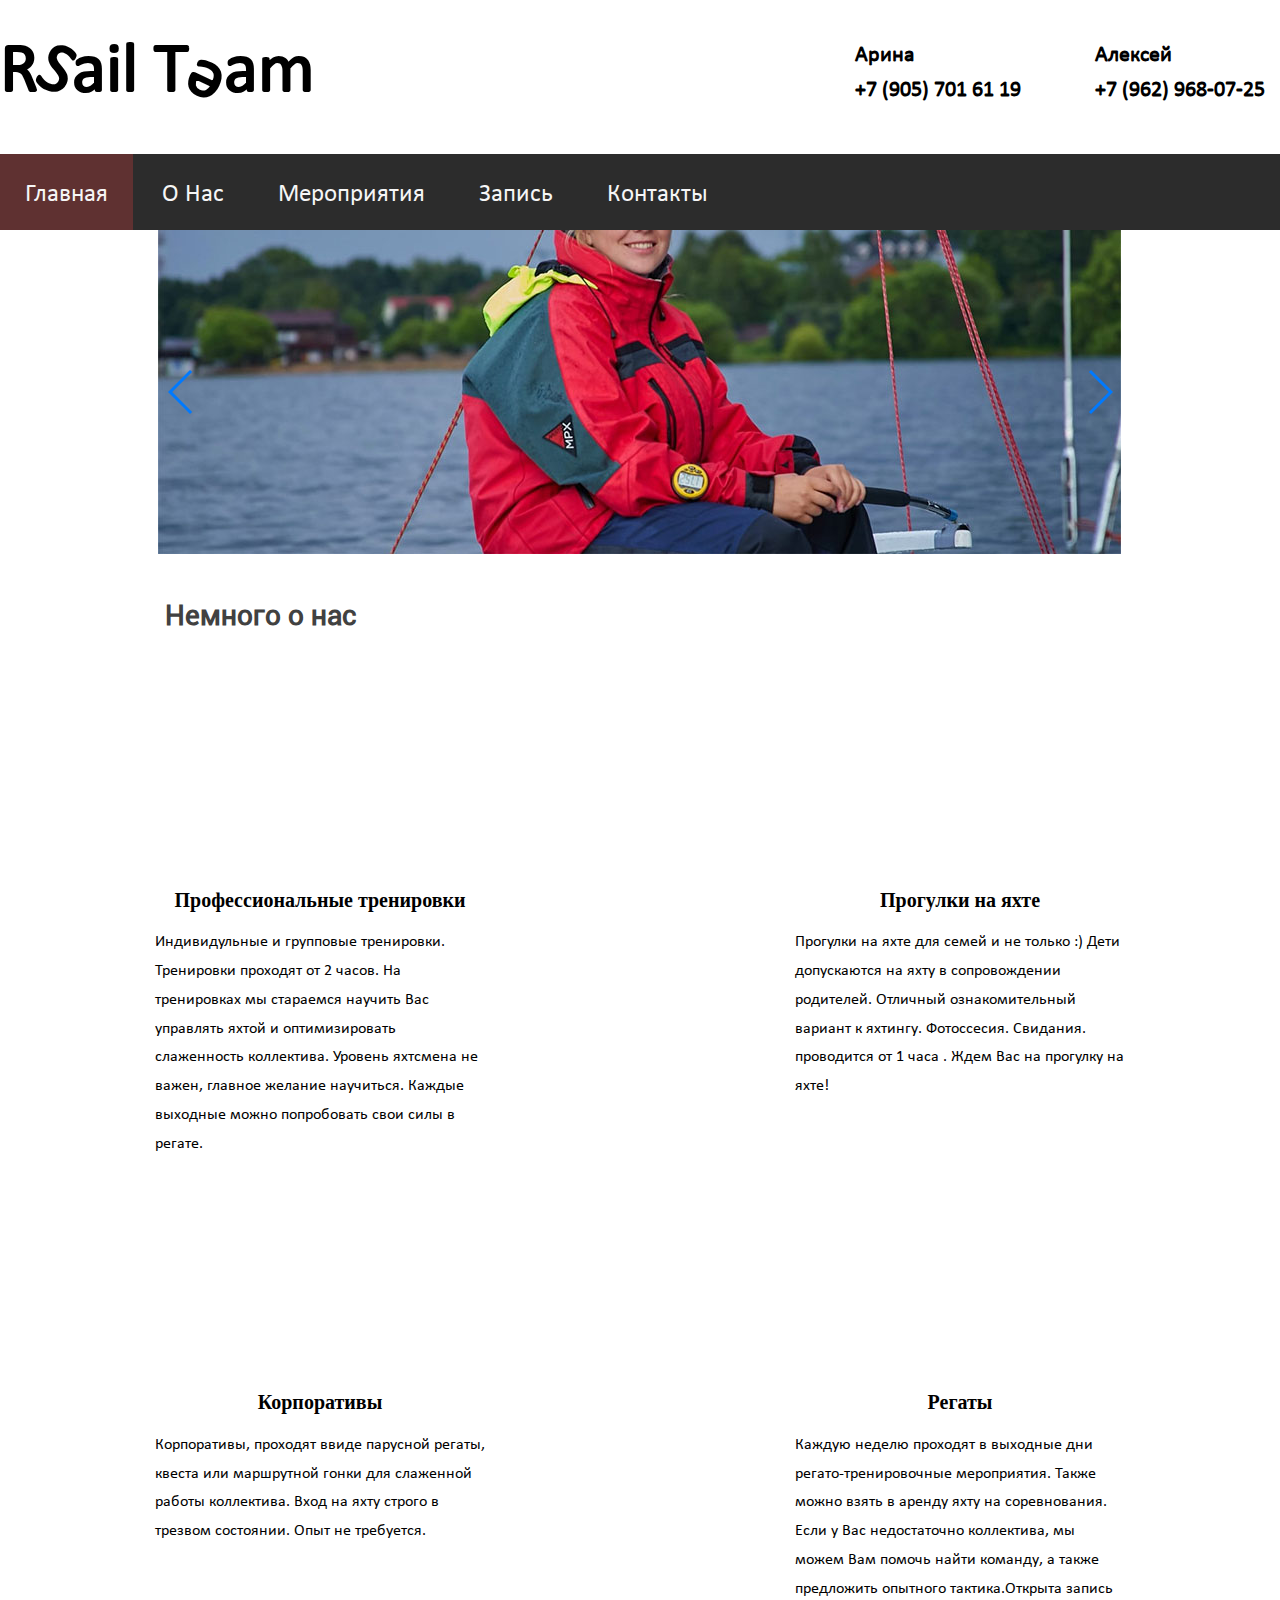
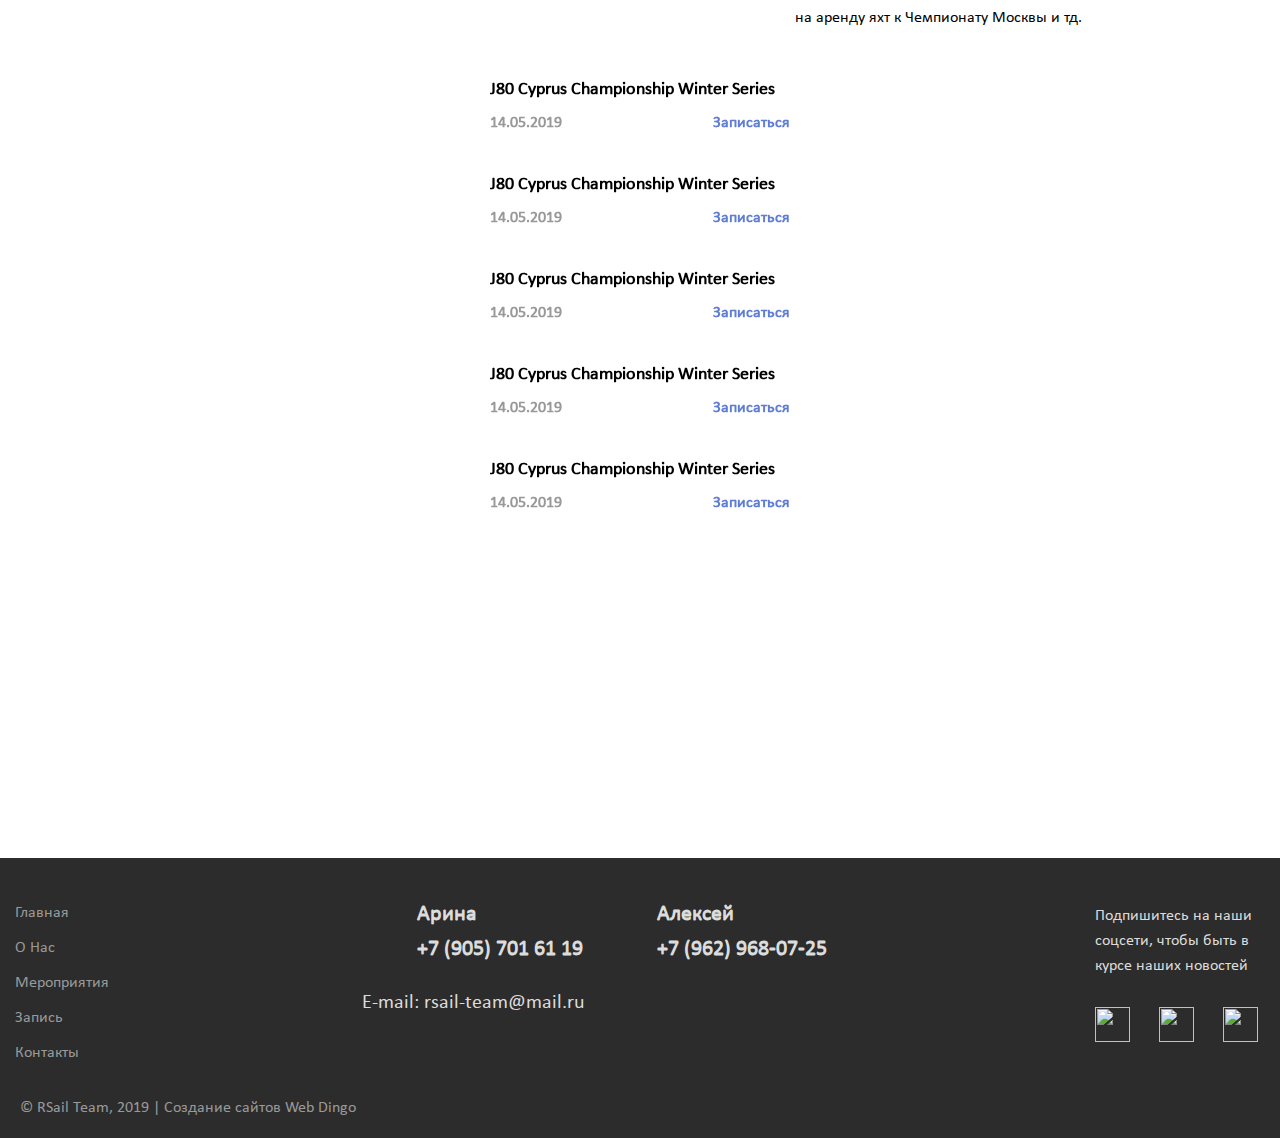
==== commit 75f515f6: "Ready Yh" ====
--- a/index.html
+++ b/index.html
@@ -65,9 +65,9 @@
             <nav id="DMenu" class="header-nav">
                 <a class="header__nav-link header__nav-link--active" href="index.html">Главная</a>
                 <a class="header__nav-link" href="about.html">О Нас</a>
-                <a class="header__nav-link" href="activity-item.html">Мероприятия</a>
-                <a class="header__nav-link" href="#">Запись</a>
-                <a class="header__nav-link" href="#">Контакты</a>
+                <a class="header__nav-link" href="activity.html">Мероприятия</a>
+                <a class="header__nav-link" href="event.html">Запись</a>
+                <a class="header__nav-link" href="contact.html">Контакты</a>
             </nav>
         </div>
     </div>
@@ -86,11 +86,33 @@
                             width: 965px;
                             height: 324px;
                         }
-
-                        .swiper-slide img {
+                        @media(max-width: 1000px) {
+                            .swiper-container {
+                                width: 686px;
+                            }
+                        }
+                        @media(max-width: 725px) {
+                            .swiper-container {
+                                width: 310px;
+                                height: 231px;
+                            }
+                        }
+
+                        .swiper-slide>img {
                             max-width: 100%;
                             height: auto;
                         }
+                        @media(max-width: 1000px) {
+                            .swiper-slide>img {
+                                height: 323px;
+                            }
+                        }
+                        @media(max-width: 725px) {
+                            .swiper-slide>img {
+                                height: 226px;
+                            }
+                        }
+                        
                     </style>
                     <div class="swiper-container">
                         <!-- Additional required wrapper -->
@@ -119,6 +141,14 @@
                             // Optional parameters
                             direction: 'horizontal',
                             loop: false,
+                            autoplay: {
+                                delay: 2500,
+                            },
+                            breakpoints: {
+                                1000: {
+                                    // el: ''
+                                },
+                            },
 
                             // If we need pagination
                             pagination: {
@@ -254,8 +284,8 @@
                         <a class="footer__nav-link footer__nav-link--active" href="index.html">Главная</a>
                         <a class="footer__nav-link" href="about.html">О Нас</a>
                         <a class="footer__nav-link" href="activity.html">Мероприятия</a>
-                        <a class="footer__nav-link" href="#">Запись</a>
-                        <a class="footer__nav-link" href="#">Контакты</a>
+                        <a class="footer__nav-link" href="event.html">Запись</a>
+                        <a class="footer__nav-link" href="contact.html">Контакты</a>
                     </nav>
                 </div>
 
--- a/css/style.css
+++ b/css/style.css
@@ -6,7 +6,7 @@
 }
 body {
     margin: 0;
-    font-family: 'Roboto', sans-serif;
+    /* font-family: 'Roboto', sans-serif; */
 }
 .container {
     max-width: 1300px;
@@ -17,6 +17,7 @@
 
 .crumbs {
     font-size: 18px;
+    font-family: 'Roboto', sans-serif;
 }
 .crumbs>span {
     color: #999999;
@@ -83,7 +84,8 @@
     justify-content: space-between; /*Распределяет пространство между блоками */
     align-items: center; /*Выравнивает элементы по одной линии по центру */  
 
-    font-family: 'Calibri-bold', sans-serif;
+    font-family: 'Calibri', sans-serif;
+    font-weight: bold;
     font-size: 22px;
 }
 @media(max-width: 680px) {
@@ -181,7 +183,9 @@
 
 /* Настройка кнопки и меню */
 
-
+.header-nav {
+    font-family: 'Calibri', sans-serif;
+}
 
 .header__nav-link {
     display: inline-block;
@@ -302,7 +306,7 @@
 }
 .card-text {
     font-size: 16px;
-    font-family: 'Roboto',sans-serif;
+    font-family: 'Calibri',sans-serif;
     line-height: 1.8;
 }
 /* //Настройка карточек */
@@ -331,6 +335,7 @@
 
 .event-title, .event-data, .event-record {
     margin: 0;
+    font-weight: 700;
 }
 .event-data {
     color: #999999;
@@ -343,6 +348,7 @@
 
 }
 .event-title {
+    
     padding-bottom: 12px;
     font-size: 18px;
 }
@@ -462,7 +468,7 @@
 .card-activity_text {
     margin-left: 20px;
     font-size: 16px;
-    font-family: Arial, sans-serif;
+    font-family: 'Roboto', sans-serif;
 }
 .card-activity_title>a {
     text-decoration: none;
@@ -480,8 +486,10 @@
 }
 .card-activity_description {
     line-height: 1.5;
+    font-family: 'Calibri', sans-serif;
 }
 .card-activity_gogo {
+    
     margin-top: 20px;
     
 }
@@ -491,7 +499,7 @@
     font-size: 20px;
     color: #0069d9;
     font-weight: bold;
-    font-family: Arial, sans-serif;
+    font-family: 'Calibri', sans-serif;
 }
 .card-activity_gogo>a:hover {
     color: #999999;
@@ -505,6 +513,7 @@
     margin-left: auto;
     margin-right: auto;
     margin-top: 250px;
+    font-family: 'Calibri', sans-serif;
     /* background: red; */
 }
 .pagination_row {
@@ -566,3 +575,246 @@
 
 
 /* ---------------------//Стили страницы Мероприятия--------------------------- */
+
+/* -----------------------------------------------------//СТРАНИЦА МЕРОПРИЯТИЯ-ЭЛЕМЕНТ--------------------------------------------------------- */
+.activity_item {
+    max-width: 970px;
+    margin-left: auto;
+    margin-right: auto;
+    padding: 10px;
+    /* background: red; */
+}
+
+.item-row {
+    display: flex;
+    justify-content: space-between;
+    align-items: center;
+    flex-wrap: wrap;
+    text-align: center;
+    margin-bottom: 30px;
+    font-family: 'Roboto', sans-serif;
+}
+.activity_item-title {
+    font-size: 28px;
+    font-weight: 600;
+}
+.activity_item-date {
+    font-weight: 600;
+    font-size: 18px;
+    color: #999999;
+}
+.activity_item-description>img {
+    float: left;
+    margin-right: 20px;
+    width: 375px;
+    height: 250px;
+    margin-bottom: 10px;
+}
+@media(max-width: 900px) {
+    .activity_item-description>img {
+        width: 303px;
+        margin-bottom: 15px;
+        margin-right: 0;
+    }
+}
+.activity_item-description {
+    font-family: 'Calibri', sans-serif;
+}
+
+@media(max-width: 900px) {
+    .activity_item-description  {
+        display: flex;
+        flex-wrap: wrap;
+        justify-content: center;
+    }
+}
+.activity_item-description>p {
+    
+    margin: 0;
+    font-size: 16px;
+    line-height: 1.5;
+}
+.activity_item_gogo {
+    margin-top: 220px;
+    margin-bottom: 180px;
+    text-align: center;
+    font-family: 'Roboto', sans-serif;
+}
+.activity_item_gogo>p {
+    font-size: 24px;
+    font-weight: 600;
+}
+
+.activity_item_gogo>a{
+    text-decoration: none;
+    color: aliceblue;
+    background: #0069d9;
+    font-size: 18px;
+    padding: 15px;
+    border-radius: 10px;
+}
+
+/* -----------------------------------------------------//СТРАНИЦА МЕРОПРИЯТИЯ-ЭЛЕМЕНТ--------------------------------------------------------- */
+
+
+
+
+/* <-------------------------------------СТИЛИ ДЛЯ ЗАПИСИ ----------------------------------> */
+.event_box-slate {
+    display: flex;
+    justify-content: center;
+    flex-direction: column;
+    padding-top: 0px;
+    padding-bottom: 45px;
+    padding-left: 170px;
+    padding-right: 170px;
+    background: #ececec;
+    max-width: 775px;
+    margin-left: auto;
+    margin-right: auto;
+    /* height: 715px; */
+    font-family: 'Calibri', sans-serif;
+    border-radius: 10px;
+}
+@media(max-width: 610px) {
+    .event_box-slate {
+        padding-left: 0px;
+        padding-right: 0px;
+    }
+}
+.event_box-slate>p {
+    padding: 0 21px;
+    font-size: 18px;
+    margin: 0;
+    margin-top: 30px;
+    margin-bottom: 5px;
+    font-weight: bold;
+    
+}
+@media(max-width: 1140px) {
+    .event_box-slate>p {
+        text-align: center;
+        padding-left: 0px;
+    }
+}
+
+.event_box-slate>input,select {
+    display: block;
+    width: 410px;
+    height: 33px;
+    margin: 0 auto;
+    font-size: 18px;
+    border-radius: 5px;
+    border: 0;
+    padding-left: 5px;
+}
+@media(max-width: 440px) {
+    .event_box-slate>input,select {
+        width:283px;
+    }
+}
+.event_box-slate>input[type="submit"] {
+    cursor: pointer;
+    background: #3f3f3f;
+    color: aliceblue;
+    border-color:#3f3f3f ;
+    border-radius: 5px;
+    font-size: 18px;
+    width: 175px;
+    height: 40px;
+    margin-top: 90px;
+}
+.event_description-row {
+    margin-top: 70px;
+    display: flex;
+    justify-content: center;
+    flex-wrap: wrap;
+    margin-bottom: 130px;
+
+}
+.event_description-left, .event_description-right {
+    width: 650px;
+    min-width: 300px;
+}
+.event_description-title {
+    font-size: 19px;
+    text-align: center;
+    font-weight: bold;
+    font-family: 'Roboto', sans-serif;
+}
+.event_description-text {
+    font-family: 'Calibri', sans-serif;
+    font-size: 15px;
+    padding: 5px;
+}
+/* <-------------------------------------//СТИЛИ ДЛЯ ЗАПИСИ ----------------------------------> */
+
+
+/* ---------------------------------------------СТРАНИЦА КОНТАКТЫ--------------------------------------------------- */
+.contacts{
+    display: flex;
+    flex-direction: column;
+}
+.contact__item{
+    display: flex;
+    flex-wrap: wrap;
+    padding: 0 15px;
+    /* margin-left: 10px; */
+}
+@media(max-width :396px) {
+    .contact__item {
+        font-size: 10px;
+    }
+}
+@media(max-width :1126px) {
+    .contact__item {
+        justify-content: center;
+    }
+}
+
+.map__google img{
+    display: block;
+    max-width:566px;
+    width: 100%;
+}
+.map__yandex img{
+    display: block;
+    max-width:566px;
+    width: 100%;
+}
+.adress{
+    padding-top: 10px;
+    padding-left: 15px;
+    padding-right: 15px;
+    font-size: 18px;
+    font-family: 'Calibri', sans-serif;
+}
+.contact__item:last-child{
+    margin-top: 60px;
+}
+.map{
+    background-color: #c7e3a9;
+    margin: 50px 0 30px 0;
+}
+.map__img{
+    display: block;
+    width: 100%;
+    max-width: 550px;
+    margin: 0 auto;
+}
+.adress__adres{
+    width: 100%;
+    max-width: 500px;
+}
+.adress__grafic{
+    padding: 15px 0;
+}
+.adress__tel{
+    line-height: 5px;
+    padding-bottom: 20px;
+}
+.adress__item{
+    width: 100%;
+    max-width: 600px;
+}
+/* ---------------------------------------------//СТРАНИЦА КОНТАКТЫ--------------------------------------------------- */
--- a/css/fonts.css
+++ b/css/fonts.css
@@ -14,23 +14,6 @@
 
     font-style: normal;
 }
-@font-face{
-
-    font-family: 'Calibri-bold';
-
-    src: url('../fonts/Calibri/Calibri.eot');
-
-    src: url('../fonts/Calibri/Calibri.eot?iefix') format('eot'),
-
-    url('../fonts/Calibri/Calibri.woff') format('woff'),
-
-    url('../fonts/Calibri/Calibri.ttf') format('truetype');
-
-    font-weight: normal;
-
-    font-style: normal;
-}
-
 @font-face{
 
     font-family: 'Andika';
